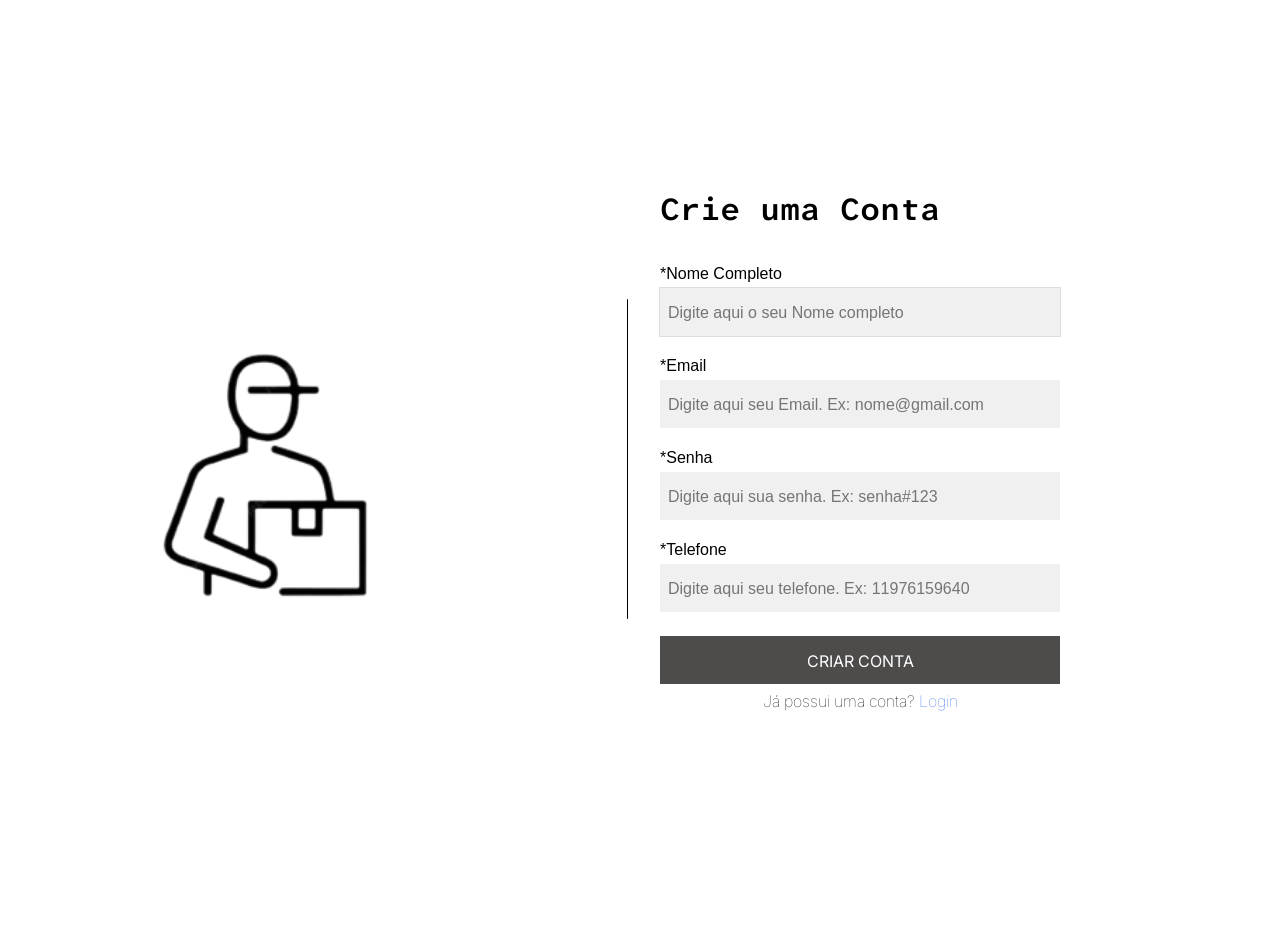
==== sendly/src/main/resources/static/criarConta.html @ ba131e72 "organizacao 1.0.0v" ====
<!DOCTYPE html>
<html lang="pt-br">

<head>
    <meta charset="UTF-8">
    <meta name="viewport" content="width=device-width, initial-scale=1.0">
    <link rel="icon" href="./imgs/icon_box.png">
    <link rel="stylesheet" href="./css/criarConta.css">
    <title>Sendly</title>
</head>

<body>

    <header>
        <img id="imgD" src="imgs/icon_entregador.png" alt="icon_entregador">
        <div id="linhaD"></div>
    </header>

    <form action="/cadastroNew" method="post">

        <h1>Crie uma Conta</h1>

        <label for="name" class="labelsAcess">*Nome Completo</label>
        <input type="text" id="name" name="name" required maxlength="50" placeholder="Digite aqui o seu Nome completo" autofocus>

        <label for="email" class="labelsAcess">*Email</label>
        <input type="email" id="email" name="email" required maxlength="50" placeholder="Digite aqui seu Email. Ex: nome@gmail.com">
        
        <label for="password" class="labelsAcess">*Senha</label>
        <input type="password" id="password" name="password" required maxlength="50" placeholder="Digite aqui sua senha. Ex: senha#123">

        <label for="telefone" class="labelsAcess">*Telefone</label>
        <input type="tel" id="telefone"  class="lastInputAcess" name="telefone" required maxlength="11" placeholder="Digite aqui seu telefone. Ex: 11976159640">

        <input type="submit" value="CRIAR CONTA" href="./index.html">
        <label for="a_criarUmaConta">Já possui uma conta? <a id="a_criarUmaConta" href="./index.html">Login</a></label>
    </form>

    <script src="./js/criarConta.js"></script>
</body>
</html>


<!--
Adicionar as notas de HTML em atributo form de input

readonly 
Após inserido, não alterável
  -->


<!----------------->


 <!-- 
 Adicionar as notas de RESPONSIVIDADE
 min-height: 100vh invés de height: 100vh evita que corte conteúdo quando passar do tamanho da tela
(TER SCROLL), se tiver scrool o height deve ser min-height para o height: 100vh; responsivo; 
-->

<!----------------->

<!-- 

Adicionar as notas de Javascript em Style
bodyH.scrollHeight
Altura atual da tela -->
---- sendly/src/main/resources/static/css/criarConta.css ----
@import url('https://fonts.googleapis.com/css2?family=Inter:wght@100;400;700;900&display=swap');
@import url('https://fonts.googleapis.com/css2?family=Atkinson+Hyperlegible+Mono:ital,wght@0,200..800;1,200..800&display=swap');

*{
    font-family:Arial, Helvetica, sans-serif;
    padding: 0;
    margin: 0;
    box-sizing: border-box;
}

body{
    display: flex;
    flex-direction: column;
    align-items: center;
    margin-bottom: 3rem;
}

header{
    display: flex;
    justify-content: center;
}

img{
    margin-top: 2.75rem;
    margin-bottom: 2rem;
    cursor: pointer;
    height: auto;
    width: 79%;
}

h1{
    font-family: "Atkinson Hyperlegible Mono", sans-serif;
    margin-bottom: 2.18rem;
    font-size: 2rem;
    font-weight: 600;
    color: #000000;
    text-align: center;
}

p{
    color: #5c5959;
}

form{
    display: flex;
    flex-direction: column;
    max-width: 22.12rem;
    width: 100%;
}

.labelsAcess{
    font-size: 1rem;
    margin-bottom: 0.31rem;
}

input{
    border: none;
    height: 3rem;
    font-size: 1rem;
    background-color: #F0F0F0;
    padding: 0.1rem 0.5rem 0 0.5rem;
    width: 100%;
}

div{
    display: flex;
    justify-content: space-between;
}

div div{
    display: flex;
    flex-direction: column;
    width: 45%;
}

.enderecoInputBox div{
    width: 80%;
}

.enderecoInputBox div:nth-child(2){
    width: 16%;
}

div input{
    width: 100%;
}

input:focus{
    outline: 0.1px solid rgba(0, 0, 0, 0.1);
    box-shadow: 0 0 0 1px rgba(0, 0, 0, 0.03);
}

label{
    margin-top: 1.31rem;
}

label[for="name"]{
    margin-top: 0rem;
}

label[for="esqueciSenhaA"]{
    margin-top: 0.7rem;
    margin-bottom: 1.5rem;
}

label[for="esqueciSenhaA"]:hover{
    text-decoration: underline;
}

a{
    text-decoration: none;
}

label[for="a_criarUmaConta"] a{
    color: #336AEA;
}

label[for="a_criarUmaConta"] a:hover{
    text-decoration: underline;
}

.lastInputAcess{
    margin-bottom: 1.5rem;
}

label[for="a_criarUmaConta"]{
    align-self: center;
    margin-top: 0rem;
}

label:has(a) a, label:has(a){
    font-family: 'Inter', sans-serif; 
    color: #000000;
    font-weight: 100;
    font-size: 1rem;
}

input[type="submit"]{
    border:none;
    cursor: pointer;
    color: #ffff;
    align-self: center;
    font-family: 'Inter', sans-serif;
    background-color: #4E4B4B;
    margin-bottom: 0.43rem;
    font-weight: 400;
    font-size: 1rem;
    height: 3rem;
    width: 70%;
}

input[type="submit"]:hover{
    background-color: #5c5959;
    transition: 0.1s;
}


@media(min-width:768px) and (orientation: portrait){

    form{
        max-width: 30rem ;
    }
}

@media(min-width:768px) and (orientation: landscape){

    form{
        max-width: 30rem ;
    }

    body{
        flex-direction: row;
        justify-content: space-around;
        align-items: center;
        min-height: 100vh;
    }

    form{
        max-width: 25rem;
    }

    img{
        width: 22%;
        height: fit-content;
        
    }

    input[type="submit"]{
        align-self: left;
        width: 100%;
    }

    #linha{
        height: 25vw;
        width: 0.5px;
        border-radius: 25px;
        background-color: black;
    }

    h1{
        text-align: left;
    }

    #imgD{
        width: 22%;
        height: fit-content;
        
    }

    #linhaD{
        position: fixed;
        height: 25vw;
        width: 0.5px;
        border-radius: 25px;
        background-color: black;
    }

}

@media(min-width: 1200px){

    body{
        flex-direction: row;
        justify-content: space-around;
        align-items: center;
        min-height: 100vh;
    }

    form{
        max-width: 25rem;
    }

    img{
        width: 22%;
        height: fit-content;
        
    }

    input[type="submit"]{
        align-self: left;
        width: 100%;
    }

    #linha{
        height: 25vw;
        width: 0.5px;
        border-radius: 25px;
        background-color: black;
    }

    h1{
        text-align: left;
    }

    #imgD{
        width: 22.17%;
        height: fit-content;
        position: fixed;
        top: 55.2%;
        transform: translateY(-70.1%);
        left: 9.59%;
    }

    #linhaD{
        position: fixed;
        height: 25vw;
        width: 0.5px;
        border-radius: 25px;
        background-color: black;
        top: 54.5%;
        transform: translateY(-60%);
        left: 49%;
    }

}
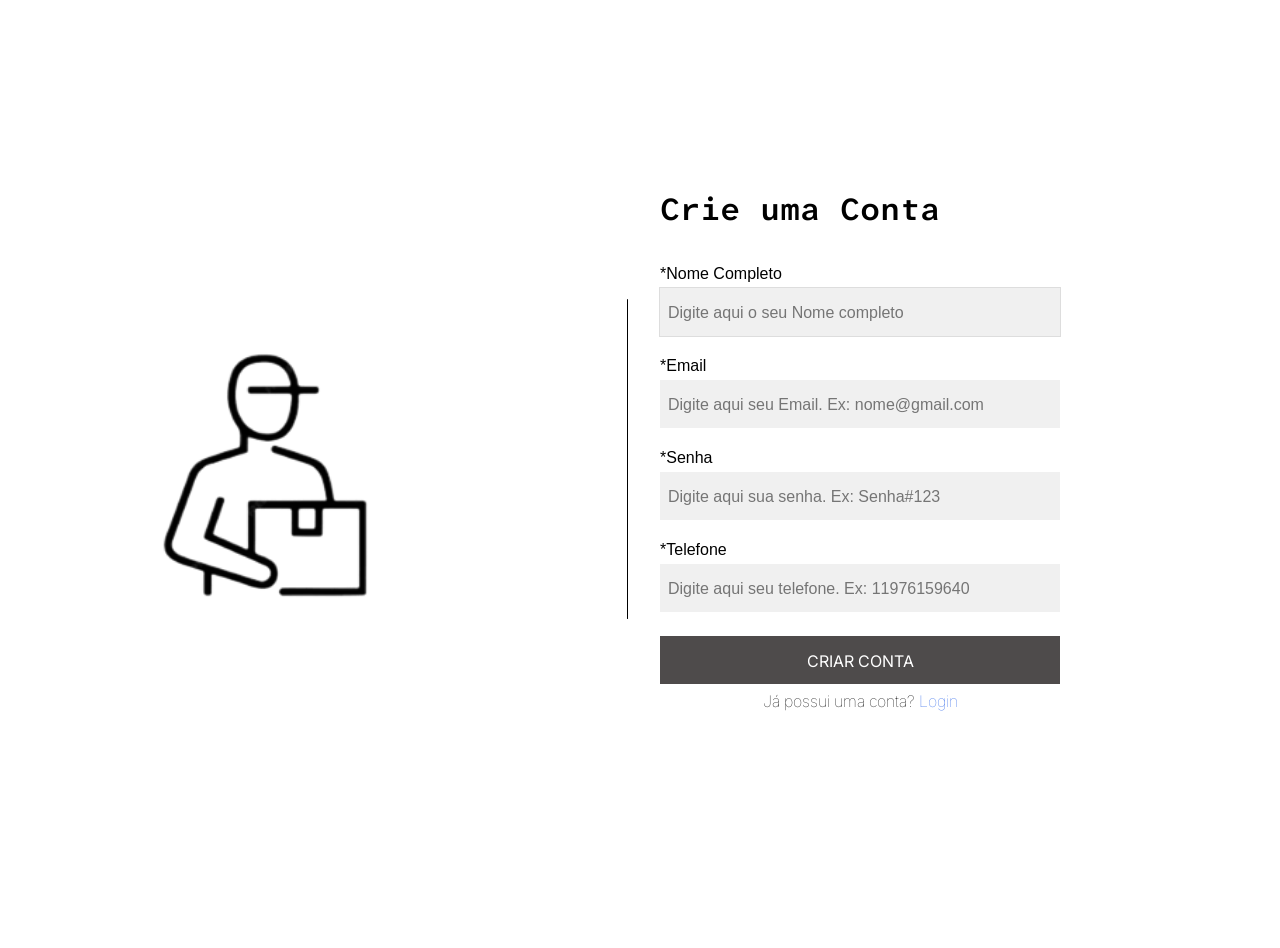
==== commit 072ca4be: "teste troca de senha update e verificacao de gmail existente" ====
--- a/sendly/src/main/resources/static/criarConta.html
+++ b/sendly/src/main/resources/static/criarConta.html
@@ -27,7 +27,7 @@
         <input type="email" id="email" name="email" required maxlength="50" placeholder="Digite aqui seu Email. Ex: nome@gmail.com">
         
         <label for="password" class="labelsAcess">*Senha</label>
-        <input type="password" id="password" name="password" required maxlength="50" placeholder="Digite aqui sua senha. Ex: senha#123">
+        <input type="password" id="password" name="password" required maxlength="50" placeholder="Digite aqui sua senha. Ex: Senha#123">
 
         <label for="telefone" class="labelsAcess">*Telefone</label>
         <input type="tel" id="telefone"  class="lastInputAcess" name="telefone" required maxlength="11" placeholder="Digite aqui seu telefone. Ex: 11976159640">
--- a/sendly/src/main/resources/static/css/criarConta.css
+++ b/sendly/src/main/resources/static/css/criarConta.css
@@ -117,10 +117,6 @@
 
 label[for="a_criarUmaConta"] a:hover{
     text-decoration: underline;
-}
-
-.lastInputAcess{
-    margin-bottom: 1.5rem;
 }
 
 label[for="a_criarUmaConta"]{
@@ -143,6 +139,7 @@
     font-family: 'Inter', sans-serif;
     background-color: #4E4B4B;
     margin-bottom: 0.43rem;
+    margin-top: 1.5rem;;
     font-weight: 400;
     font-size: 1rem;
     height: 3rem;
@@ -153,7 +150,6 @@
     background-color: #5c5959;
     transition: 0.1s;
 }
-
 
 @media(min-width:768px) and (orientation: portrait){
 
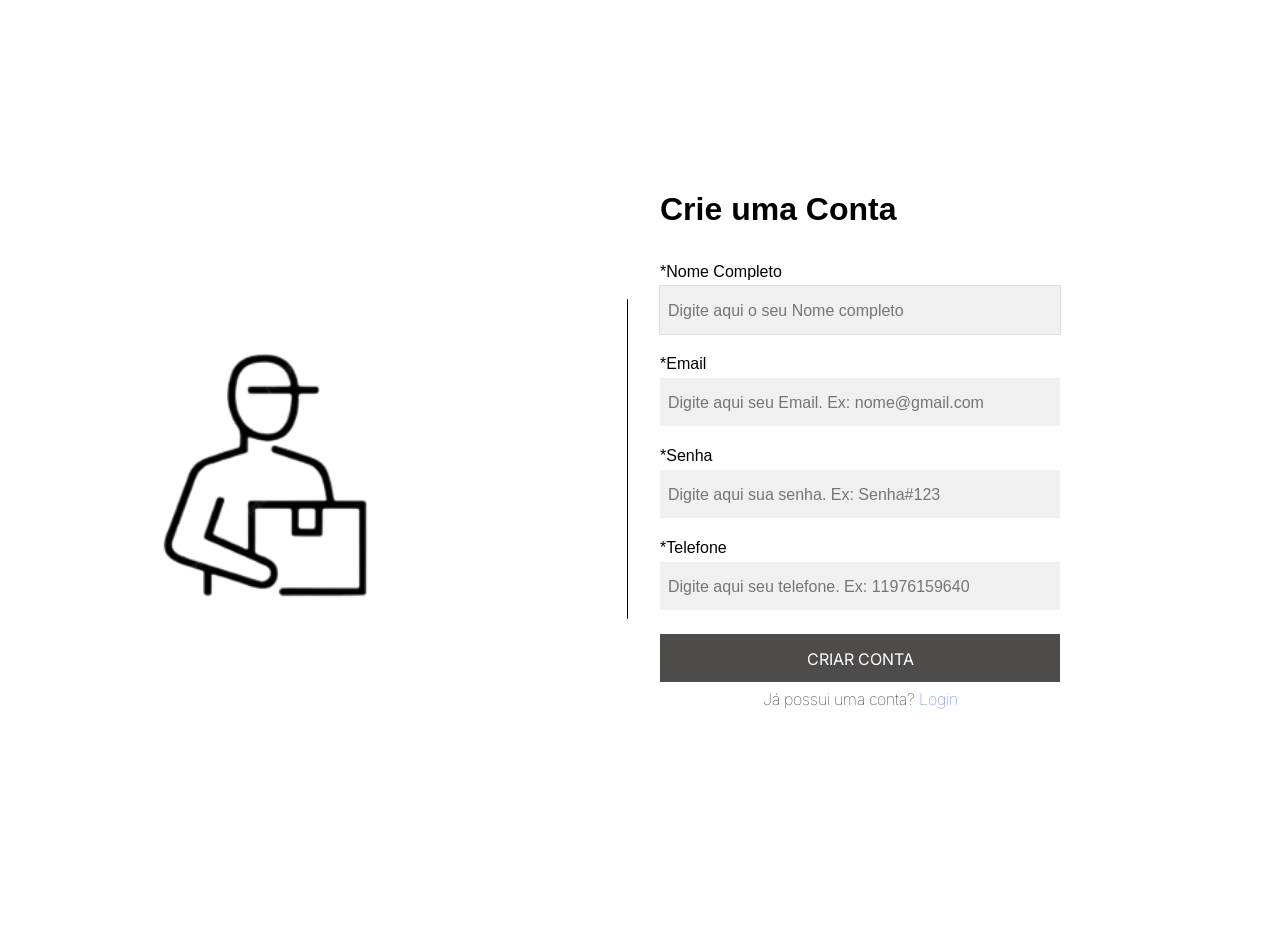
==== commit 6fc8b1e1: "pequenos ajustes" ====
--- a/sendly/src/main/resources/static/criarConta.html
+++ b/sendly/src/main/resources/static/criarConta.html
@@ -5,7 +5,7 @@
     <meta charset="UTF-8">
     <meta name="viewport" content="width=device-width, initial-scale=1.0">
     <link rel="icon" href="./imgs/icon_box.png">
-    <link rel="stylesheet" href="./css/criarConta.css">
+    <link rel="stylesheet" href="./css/conta.css">
     <title>Sendly</title>
 </head>
 
--- a/sendly/src/main/resources/static/css/conta.css
+++ b/sendly/src/main/resources/static/css/conta.css
@@ -0,0 +1,272 @@
+@import url('https://fonts.googleapis.com/css2?family=Inter:wght@100;400;700;900&display=swap');
+@import url('https://fonts.googleapis.com/css2?family=Atkinson+Hyperlegible+Mono:ital,wght@0,200..800;1,200..800&display=swap');
+
+
+*{
+    font-family:Arial, Helvetica, sans-serif;
+    padding: 0;
+    margin: 0;
+    box-sizing: border-box;
+}
+
+body{
+    display: flex;
+    flex-direction: column;
+    align-items: center;
+    margin-bottom: 3rem;
+}
+
+header{
+    display: flex;
+    justify-content: center;
+}
+
+img{
+    margin-top: 2.75rem;
+    margin-bottom: 2rem;
+    cursor: pointer;
+    height: auto;
+    width: 79%;
+}
+
+h1{
+    font-family: "Montserrat", sans-serif;
+    margin-bottom: 2.18rem;
+    font-size: 2rem;
+    font-weight: 600;
+    color: #000000;
+    text-align: center;
+}
+
+p{
+    color: #5c5959;
+}
+
+form{
+    display: flex;
+    flex-direction: column;
+    max-width: 22.12rem;
+    width: 100%;
+}
+
+.labelsAcess{
+    font-size: 1rem;
+    margin-bottom: 0.31rem;
+}
+
+input{
+    border: none;
+    height: 3rem;
+    font-size: 1rem;
+    background-color: #F0F0F0;
+    padding: 0.1rem 0.5rem 0 0.5rem;
+    width: 100%;
+}
+
+div{
+    display: flex;
+    justify-content: space-between;
+}
+
+div div{
+    display: flex;
+    flex-direction: column;
+    width: 45%;
+}
+
+.enderecoInputBox div{
+    width: 80%;
+}
+
+.enderecoInputBox div:nth-child(2){
+    width: 16%;
+}
+
+div input{
+    width: 100%;
+}
+
+input:focus{
+    outline: 0.1px solid rgba(0, 0, 0, 0.1);
+    box-shadow: 0 0 0 1px rgba(0, 0, 0, 0.03);
+}
+
+label{
+    margin-top: 1.31rem;
+}
+
+label[for="name"]{
+    margin-top: 0rem;
+}
+
+label[for="esqueciSenhaA"]{
+    margin-top: 0.7rem;
+    margin-bottom: 1.5rem;
+}
+
+label[for="esqueciSenhaA"]:hover{
+    text-decoration: underline;
+}
+
+a{
+    text-decoration: none;
+}
+
+label[for="a_criarUmaConta"] a{
+    color: #336AEA;
+}
+
+label[for="a_criarUmaConta"] a:hover{
+    text-decoration: underline;
+}
+
+label[for="a_criarUmaConta"]{
+    align-self: center;
+    margin-top: 0rem;
+}
+
+label:has(a) a, label:has(a){
+    font-family: 'Inter', sans-serif; 
+    color: #000000;
+    font-weight: 100;
+    font-size: 1rem;
+}
+
+input[type="submit"]{
+    border:none;
+    cursor: pointer;
+    color: #ffff;
+    align-self: center;
+    font-family: 'Inter', sans-serif;
+    background-color: #4E4B4B;
+    margin-bottom: 0.43rem;
+    margin-top: 1.5rem;;
+    font-weight: 400;
+    font-size: 1rem;
+    height: 3rem;
+    width: 70%;
+}
+
+input[type="submit"]:hover{
+    background-color: #5c5959;
+    transition: 0.1s;
+}
+
+@media(min-width:768px) and (orientation: portrait){
+
+    form{
+        max-width: 30rem ;
+    }
+}
+
+@media(min-width:768px) and (orientation: landscape){
+
+    form{
+        max-width: 30rem ;
+    }
+
+    body{
+        flex-direction: row;
+        justify-content: space-around;
+        align-items: center;
+        min-height: 100vh;
+    }
+
+    form{
+        max-width: 25rem;
+    }
+
+    img{
+        width: 22%;
+        height: fit-content;
+        
+    }
+
+    input[type="submit"]{
+        align-self: left;
+        width: 100%;
+    }
+
+    #linha{
+        height: 25vw;
+        width: 0.5px;
+        border-radius: 25px;
+        background-color: black;
+    }
+
+    h1{
+        text-align: left;
+    }
+
+    #imgD{
+        width: 22%;
+        height: fit-content;
+        
+    }
+
+    #linhaD{
+        position: fixed;
+        height: 25vw;
+        width: 0.5px;
+        border-radius: 25px;
+        background-color: black;
+    }
+
+}
+
+@media(min-width: 1200px){
+
+    body{
+        flex-direction: row;
+        justify-content: space-around;
+        align-items: center;
+        min-height: 100vh;
+    }
+
+    form{
+        max-width: 25rem;
+    }
+
+    img{
+        width: 22%;
+        height: fit-content;
+        
+    }
+
+    input[type="submit"]{
+        align-self: left;
+        width: 100%;
+    }
+
+    #linha{
+        height: 25vw;
+        width: 0.5px;
+        border-radius: 25px;
+        background-color: black;
+    }
+
+    h1{
+        text-align: left;
+    }
+
+    #imgD{
+        width: 22.17%;
+        height: fit-content;
+        position: fixed;
+        top: 55.2%;
+        transform: translateY(-70.1%);
+        left: 9.59%;
+    }
+
+    #linhaD{
+        position: fixed;
+        height: 25vw;
+        width: 0.5px;
+        border-radius: 25px;
+        background-color: black;
+        top: 54.5%;
+        transform: translateY(-60%);
+        left: 49%;
+    }
+
+}
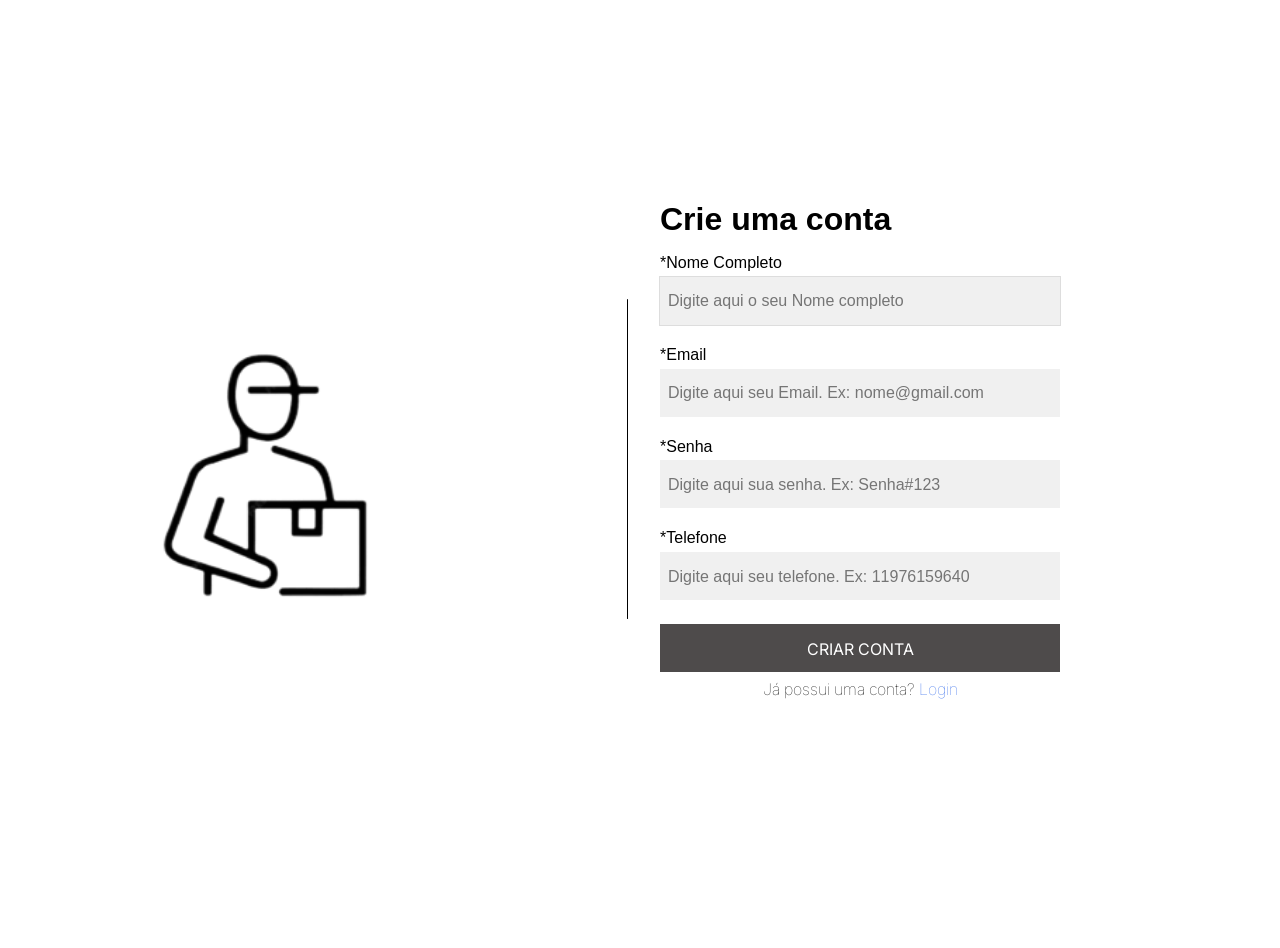
==== commit e5e8b605: "adjustes Leves" ====
--- a/sendly/src/main/resources/static/criarConta.html
+++ b/sendly/src/main/resources/static/criarConta.html
@@ -18,7 +18,7 @@
 
     <form action="/cadastroNew" method="post">
 
-        <h1>Crie uma Conta</h1>
+        <h1>Crie uma conta</h1>
 
         <label for="name" class="labelsAcess">*Nome Completo</label>
         <input type="text" id="name" name="name" required maxlength="50" placeholder="Digite aqui o seu Nome completo" autofocus>
--- a/sendly/src/main/resources/static/css/conta.css
+++ b/sendly/src/main/resources/static/css/conta.css
@@ -31,7 +31,7 @@
 
 h1{
     font-family: "Montserrat", sans-serif;
-    margin-bottom: 2.18rem;
+    margin-bottom: 1rem;
     font-size: 2rem;
     font-weight: 600;
     color: #000000;
@@ -199,9 +199,11 @@
     }
 
     #imgD{
-        width: 22%;
-        height: fit-content;
-        
+        position: fixed;
+        width: 20%;
+        height: fit-content;
+        top:60px;
+        left: 60px;
     }
 
     #linhaD{
@@ -210,6 +212,8 @@
         width: 0.5px;
         border-radius: 25px;
         background-color: black;
+        top:80px;
+        left: 260px;
     }
 
 }
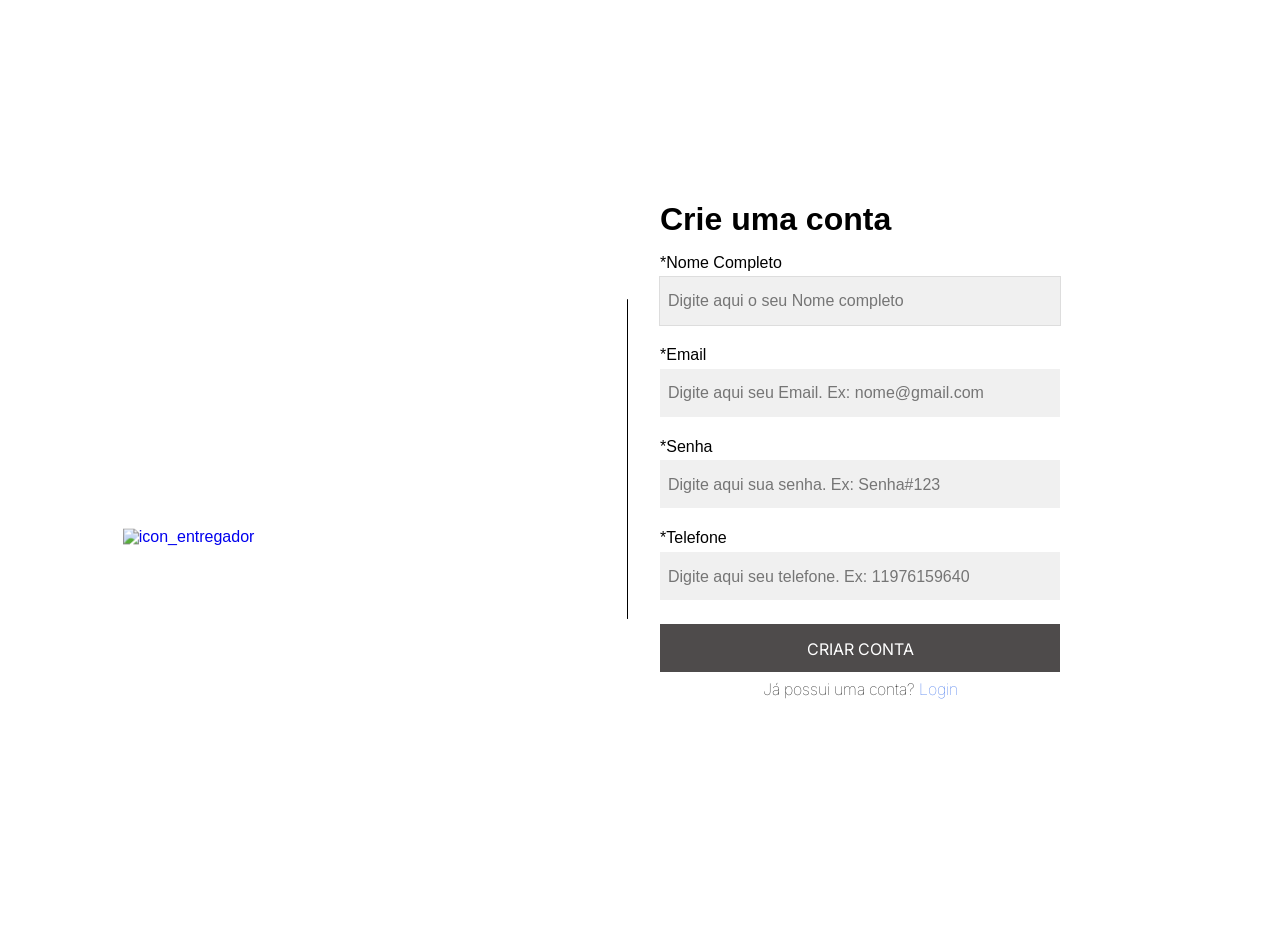
==== commit 2d389cda: "otherAdjustes" ====
--- a/sendly/src/main/resources/static/criarConta.html
+++ b/sendly/src/main/resources/static/criarConta.html
@@ -12,7 +12,7 @@
 <body>
 
     <header>
-        <img id="imgD" src="imgs/icon_entregador.png" alt="icon_entregador">
+        <a id="logo" href="./index.html"><img id="imgD" src="imgs/cobasi-logo.png" alt="icon_entregador"></a>
         <div id="linhaD"></div>
     </header>
 
--- a/sendly/src/main/resources/static/css/conta.css
+++ b/sendly/src/main/resources/static/css/conta.css
@@ -152,6 +152,12 @@
     transition: 0.1s;
 }
 
+#logo{
+    display: flex;
+    justify-content: center;
+    align-items: center;
+}
+
 @media(min-width:768px) and (orientation: portrait){
 
     form{
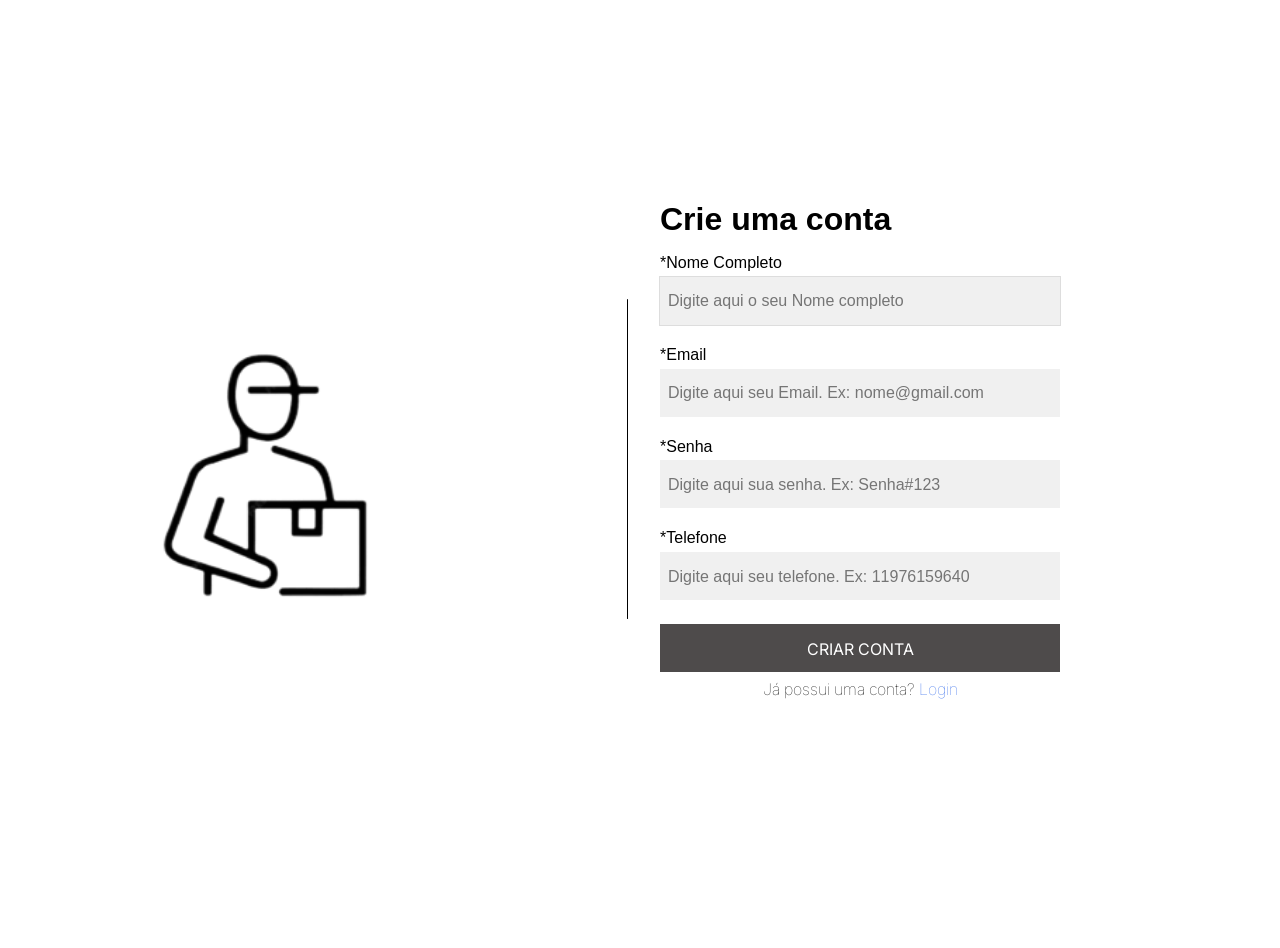
==== commit cf347b98: "otherAdjust" ====
--- a/sendly/src/main/resources/static/criarConta.html
+++ b/sendly/src/main/resources/static/criarConta.html
@@ -12,7 +12,7 @@
 <body>
 
     <header>
-        <a id="logo" href="./index.html"><img id="imgD" src="imgs/cobasi-logo.png" alt="icon_entregador"></a>
+        <a id="logo" href="./index.html"><img id="imgD" src="imgs/icon_entregador.png" alt="icon_entregador"></a>
         <div id="linhaD"></div>
     </header>
 
--- a/sendly/src/main/resources/static/css/conta.css
+++ b/sendly/src/main/resources/static/css/conta.css
@@ -7,6 +7,10 @@
     padding: 0;
     margin: 0;
     box-sizing: border-box;
+}
+
+:root {
+    color-scheme: light;
 }
 
 body{
